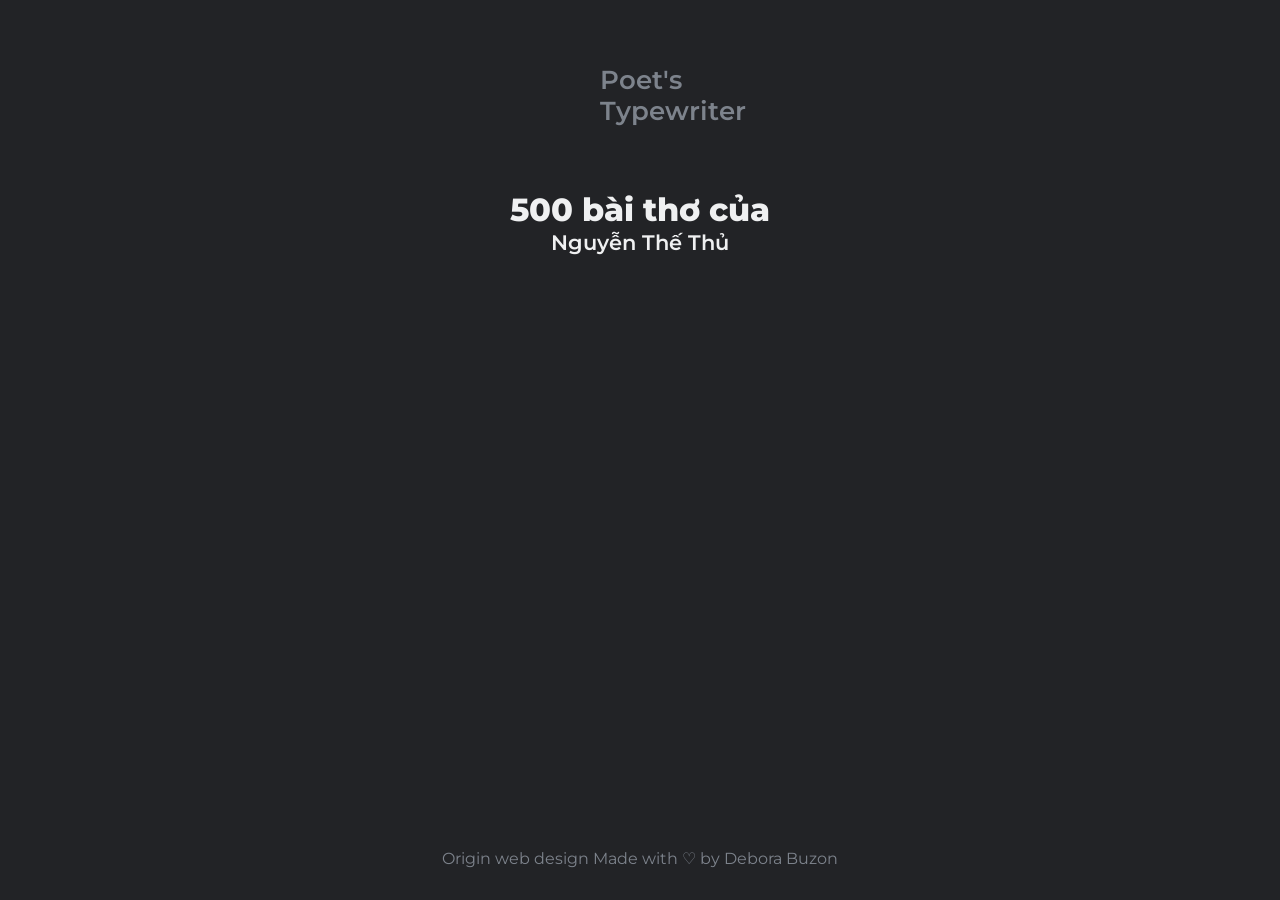
==== poems.html @ 44dbdfb2 "aa" ====
<!DOCTYPE html>
<html lang="en">
<head>
    <meta charset="UTF-8">
    <meta http-equiv="X-UA-Compatible" content="IE=edge">
    <meta name="viewport" content="width=device-width, initial-scale=1.0">
    <meta name="description" content="A simple website that shows a random poem with a typing effect, as if the authors were typing it to you!">
    <meta name="keywords" content="Poetry, poems, literature, poet, typewriter, poet's typewriter">
    <meta name="author" content="Debora Buzon">
    <meta property="og:url" content="https://phudinhtruongk18.github.io/poets-typewriter/">
    <meta property="og:type" content="website">
    <meta property="og:title" content="500 bài thơ của Nguyễn Thế Thủ">
    <meta property="og:description" content="Mỗi ngày một bài thơ!">
    <meta property="og:image" content="https://imgur.com/RzQBXOl.png">
    <title>Poet's Typewriter</title>
    <link rel="icon" type="image/png" href="favicon.png">
    <link href="style.css" rel="stylesheet">
    <link rel="preconnect" href="https://fonts.googleapis.com">
    <link rel="preconnect" href="https://fonts.gstatic.com" crossorigin>
    <link href="https://fonts.googleapis.com/css2?family=Montserrat:wght@100;200;300;400;500;600;700;800;900&display=swap" rel="stylesheet">
    <link href="https://fonts.googleapis.com/css2?family=Space+Mono:ital,wght@0,400;0,700;1,400;1,700&display=swap" rel="stylesheet">
    <link rel="stylesheet" href="https://cdnjs.cloudflare.com/ajax/libs/font-awesome/6.0.0/css/all.min.css" integrity="sha512-9usAa10IRO0HhonpyAIVpjrylPvoDwiPUiKdWk5t3PyolY1cOd4DSE0Ga+ri4AuTroPR5aQvXU9xC6qOPnzFeg==" crossorigin="anonymous" referrerpolicy="no-referrer" />
    <!-- Global site tag (gtag.js) - Google Analytics -->
    <script async src="https://www.googletagmanager.com/gtag/js?id=G-VLKD3P97NM"></script>
    <script>
        window.dataLayer = window.dataLayer || [];
        function gtag(){dataLayer.push(arguments);}
        gtag('js', new Date());

        gtag('config', 'G-VLKD3P97NM');
    </script>
    <script src="common.js" defer></script>
    <script src="script-list.js" defer></script>
</head>
<body>
    <div class="logo">
        <a href="./index.html">
            <div class="logo">
                <object data="logo.svg" width="56" height="56"> </object>
                <p>Poet's Typewriter</p>
            </div>
        </a>
    </div>

    <section class="poems">
        <div class="header">
            <p class="title">500 bài thơ của</p>
            <p class="author">Nguyễn Thế Thủ
            </p>
        </div>
        <div class="poems-list"></div>

    </section>
    <footer>
        <br>
        Origin web design 
        Made with ♡ by 
        <a href="https://github.com/dbuzon/poets-typewriter">Debora Buzon</a>
<!--    Ty nana      -->
    </footer>
</body>
</html>
---- style.css ----
* {
    margin: 0;
    padding: 0;
    text-decoration: none;
}

:root {
    --dark-color: #222326;
    --muted-color: #7D838C;
    --light-color: #EFF0F1;
    --primary-font: 'Montserrat', sans-serif;
    --secondary-font: 'Space Mono', monospace;
}

body {
    background-color: var(--dark-color);
    font-family: var(--primary-font);
    color: var(--light-color);
    display: flex;
    flex-direction: column;
    align-items: center;
    text-align: center;
    min-height: 100vh;
}

footer {
    margin-top: auto;
    margin-bottom: 2rem;
    color: var(--muted-color);
}

body::-webkit-scrollbar {
    width: 7px;
}
  
body::-webkit-scrollbar-thumb {
    background-color: var(--muted-color);
    border-radius: 5px;
    border: 3px solid var(--dark-color);
}

.logo {
    padding: 2rem 1rem 1rem;
    display: flex; 
    justify-content: center; 
    align-items: flex-start;
    gap: .5rem;
}

.logo object {
    width: 3.5rem;
    height: 3.5rem;
    transform: scaleX(-1);
}

.logo p {
    font-weight: 600;
    font-size: 1.6rem;
    width: 9rem;
    text-align: left;
}

.poem {
    display: flex;
    flex-direction: column;
    align-items: center;
    margin: 2rem 2rem;
}

.header {      
    max-width: 700px;
    margin-bottom: 1.5rem;
}

.title {    
    font-weight: 800;
    font-size: 2rem;
}

.author {
    font-weight: 600;
    font-size: 1.33rem;
}

.verses {
    font-family: var(--secondary-font);
    font-size: 1.125rem;
}

footer, a {
    color: var(--muted-color);
    margin-bottom: 2rem;
}

a {    
    transition: color ease 200ms;
}

a:hover {
    color: var(--light-color);
}

/* only animate if the device supports hover */
@media (hover: hover) {
#creditcard {
    /*  set start position */
    transform: translateY(110px);
    transition: transform 0.1s ease-in-out;
    /*  set transition for mouse enter & exit */
}

#money {
    /*  set start position */
    transform: translateY(180px);
    transition: transform 0.1s ease-in-out;
    /*  set transition for mouse enter & exit */
}

button:hover #creditcard {
    transform: translateY(0px);
    transition: transform 0.2s ease-in-out;
    /*  overide transition for mouse enter */
}

button:hover #money {
    transform: translateY(0px);
    transition: transform 0.3s ease-in-out;
    /*  overide transition for mouse enter */
}
}

@keyframes bounce {
0% {
    transform: translateY(0);
}
50% {
    transform: translateY(-0.25rem);
}
100% {
    transform: translateY(0);
}
}

.button:hover .button__text span {
transform: translateY(-0.25rem);
transition: transform .2s ease-in-out;
}

/* styling */

@import url("https://fonts.googleapis.com/css2?family=Lato:wght@300;400&display=swap");

/* body {
height: 100vh;
display: flex;
align-items: center;
justify-content: center;
} */

.button {
border: none;
outline: none;
background-color: purple;
padding: 1rem 90px 1rem 2rem;
position: relative;
border-radius: 8px;
letter-spacing: 0.7px;
background-color: #5086bd;
color: #fff;
font-size: 21px;
font-family: "Lato", sans-serif;
cursor: pointer;
box-shadow: rgba(0, 9, 61, 0.2) 0px 4px 8px 0px;
}

.button:active {
transform: translateY(1px);
}

.button__svg {
position: absolute;
overflow: visible;
bottom: 6px;
right: 0.2rem;
height: 140%;
}
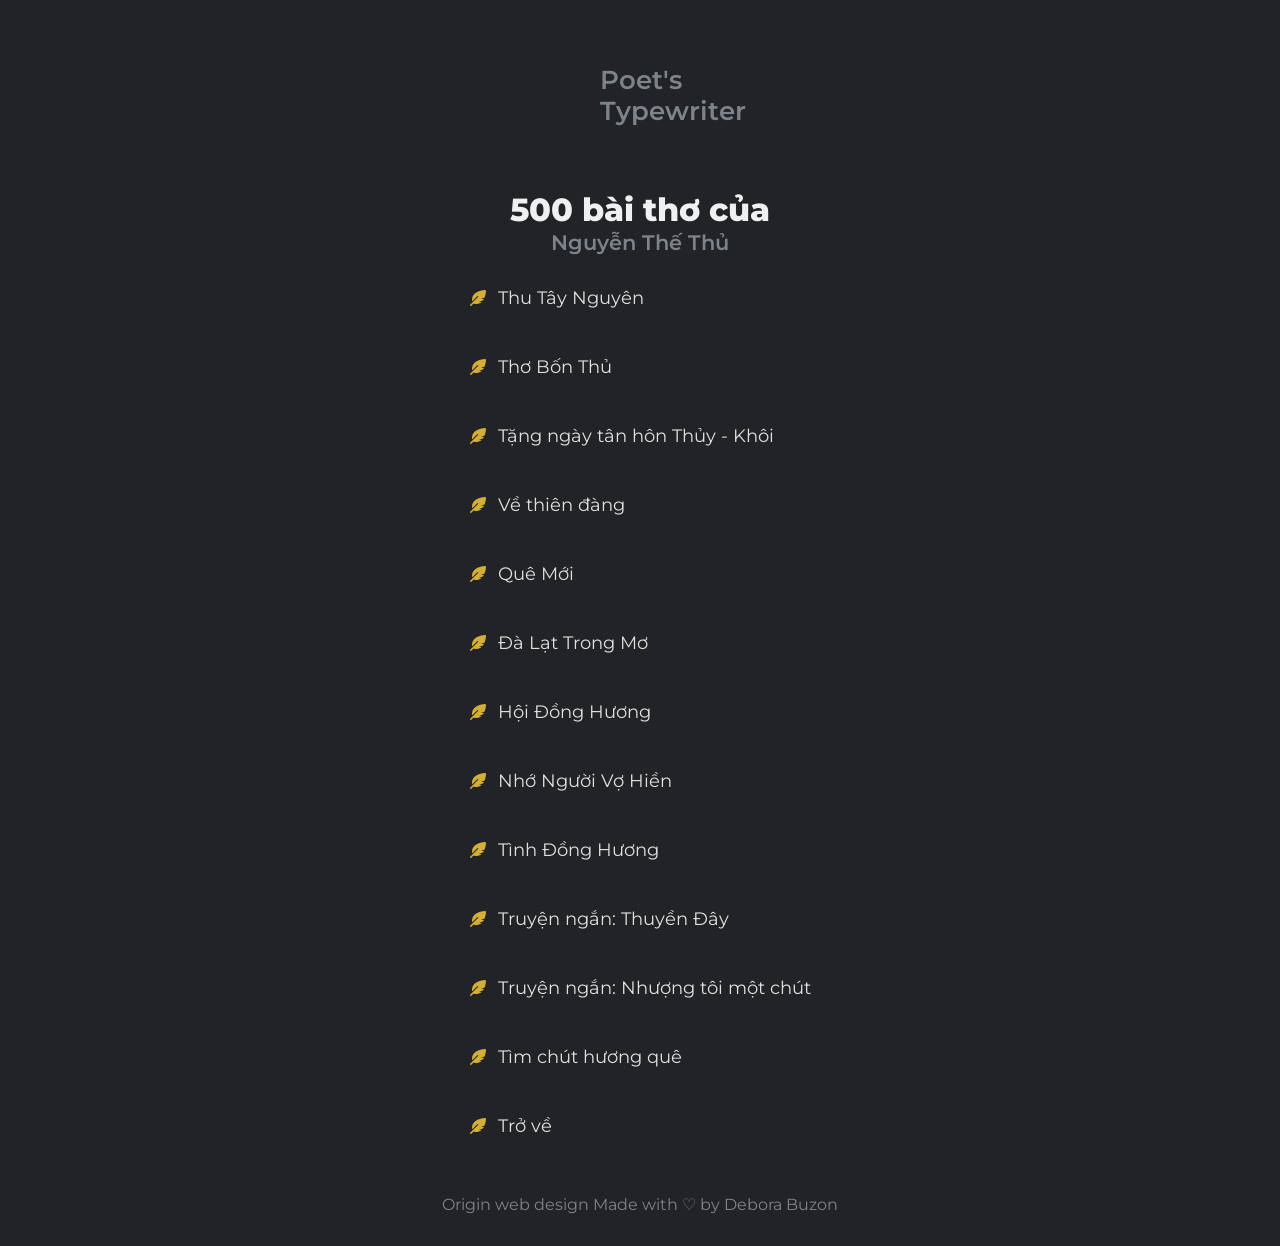
==== commit b50ff9e0: "Update poems.html" ====
--- a/poems.html
+++ b/poems.html
@@ -45,7 +45,9 @@
     <section class="poems">
         <div class="header">
             <p class="title">500 bài thơ của</p>
-            <p class="author">Nguyễn Thế Thủ
+            <p class="author"><a href="https://www.youtube.com/watch?v=uxCGP4aWeNk" target="_blank">
+                Nguyễn Thế Thủ
+            </a>
             </p>
         </div>
         <div class="poems-list"></div>
--- a/style.css
+++ b/style.css
@@ -184,3 +184,57 @@
 right: 0.2rem;
 height: 140%;
 }
+
+
+/* Tắt dấu chấm tròn mặc định của danh sách */
+.poems-list {
+    list-style: none;
+    padding: 0;
+    margin: 0 auto;
+    max-width: 600px;
+}
+
+/* Định dạng từng dòng mục bài thơ */
+.poems-list li {
+    margin: 12px 0;
+    transition: transform 0.2s ease;
+}
+
+/* Hiệu ứng di chuột nổi nhẹ lên */
+.poems-list li:hover {
+    transform: translateX(6px);
+}
+
+/* Định dạng thẻ a (đường dẫn) */
+.poems-list a {
+    text-decoration: none;
+    color: #e0e0e0;
+    font-size: 1.1rem;
+    display: flex;
+    align-items: center;
+    gap: 12px; /* Khoảng cách giữa icon chiếc lông vũ và tên bài thơ */
+    padding: 8px 12px;
+    border-radius: 8px;
+    transition: background-color 0.2s, color 0.2s;
+}
+
+/* Icon chiếc lông vũ nhỏ xinh thay cho dấu chấm */
+.poems-list a i {
+    color: #d4af37; /* Màu vàng đồng trang nhã, hợp với trang thơ */
+    font-size: 1rem;
+}
+
+/* Hiệu ứng đổi màu khi di chuột vào tên bài */
+.poems-list a:hover {
+    color: #ffffff;
+    background-color: rgba(255, 255, 255, 0.05);
+}
+
+.poem .author {
+    text-align: right;          /* Căn lề sang bên phải */
+    margin-top: 24px;           /* Khoảng cách phía trên so với nội dung thơ */
+    margin-right: -69%;          /* Lùi vào trong một chút so với mép phải để cân đối */
+    font-style: italic;         /* Định dạng chữ nghiêng cho mềm mại (tùy chọn) */
+    color: #b0b0b0;             /* Màu chữ dịu nhẹ hơn nội dung chính */
+    font-size: 1rem;
+}
